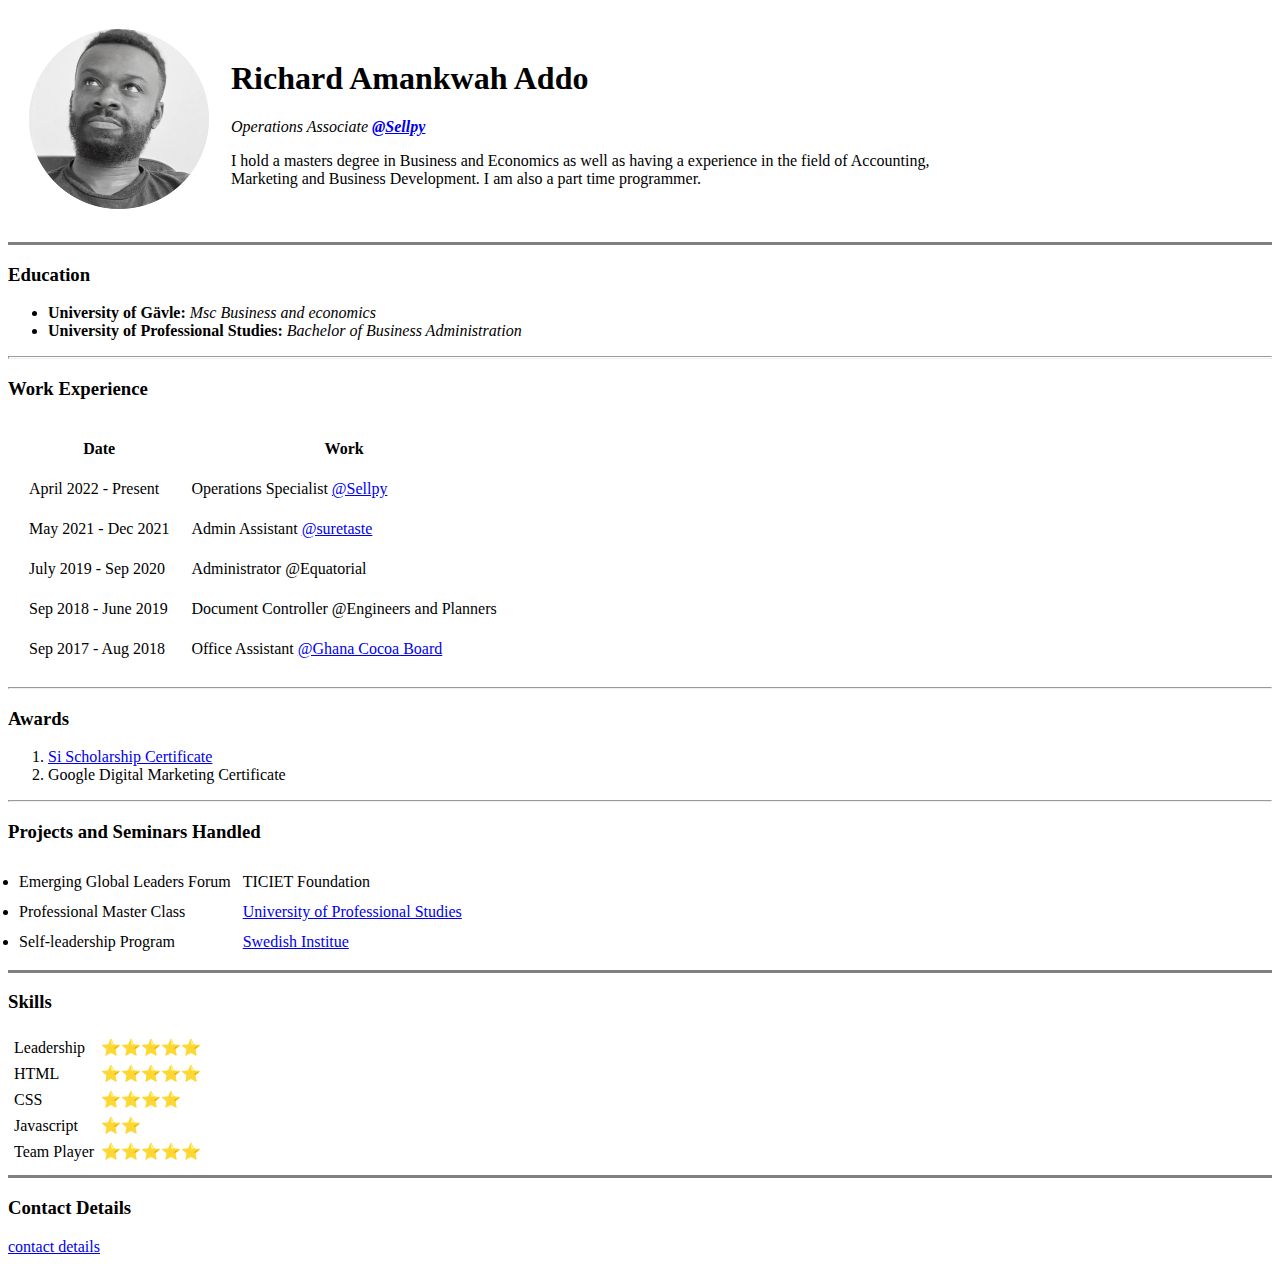
==== index.html @ b19bd9da "Add files via upload" ====
<!DOCTYPE html>
<html>
  <head>
    <meta charset="UTF-8">
   <Centre>
    <title>Richard Personal Site😊</title>
  </head>
   <body>
      <table cellspacing="20">
         <tr>
            <td><img src="richard profile pic.png" alt="richard profile picture"></td>
            <td><h1>Richard Amankwah Addo</h1>  
               <em><p>Operations Associate <strong><a href="https://sellpy.se">@Sellpy</a></strong></p></em> 
                   <p>I hold a masters degree in Business and Economics as well 
                      as having a experience in the field of Accounting, <br> Marketing
                      and Business Development. I am also a part time programmer.</p>
            </td>
         </tr>
      </table>    
         
      <hr size="3" noshade>   
     <h3>Education</h3>
         <ul>
            <li><strong>University of Gävle:</strong> <em>Msc Business 
                and economics</em></li>
            <li><strong>University of Professional Studies:</strong> 
                <em>Bachelor of Business Administration</em> </li> 
         </ul>
      <hr size="3">      
     <h3>Work Experience</h3>
         <table cellspacing="20">
           <thead>
            <tr>
               <th>Date</th>
               <th>Work</th>   
            </tr>
           </thead> 
          <tbody>
            <tr>
               <td>April 2022 - Present</td>
               <td>Operations Specialist <a href="https://sellpy.se">@Sellpy</a></td>              
            </tr>
            <tr>
               <td>May 2021 - Dec 2021</td>
               <td>Admin Assistant <a href="https://suretaste.se">@suretaste</a></td> 
            </tr>
            <tr>
               <td>July 2019 - Sep 2020</td>
               <td>Administrator @Equatorial</td>
            </tr>
            <tr>
               <td>Sep 2018 - June 2019</td>
               <td>Document Controller @Engineers and Planners</td> 
            </tr>
            <tr>
               <td>Sep 2017 - Aug 2018</td>
               <td>Office Assistant <a href="https://cocobod.gh/">@Ghana Cocoa Board</a></td> 
            </tr>
           </tbody> 
         </table>
        <hr>      
      <h3>Awards</h3>
        <ol>
            <li><a href="https://si.se">Si Scholarship Certificate</a></li>        
            <li>Google Digital Marketing Certificate</li>           
        </ol>
        <hr>
      <h3>Projects and Seminars Handled</h3>
        <table cellspacing="10">
         <ul>
            <tr>
               <td><li>Emerging Global Leaders Forum</li></td>
                   <td>TICIET Foundation</td>
            </tr>
            <tr>
               <td><li>Professional Master Class</li></td>
                   <td><a href="https://upsa.edu.gh">University of Professional Studies</a></td>
            </tr>
            <tr>
               <td><li>Self-leadership Program</li></td>
                   <td><a href="https://si.se">Swedish Institue</a></td>
            </tr>
         </ul>
        </table> 
        <hr size="3" noshade>
      <h3>Skills</h3>
         <table cellspacing="5">
            <tr>
               <td>Leadership</td>
               <td>⭐️⭐️⭐️⭐️⭐️</td>
            </tr> 
            <tr>   
               <td>HTML</td>
               <td>⭐️⭐️⭐️⭐️⭐️</td>
            </tr>
            <tr>   
               <td>CSS</td>
               <td>⭐️⭐️⭐️⭐️</td>
            </tr>
            <tr>   
               <td>Javascript</td>
               <td>⭐️⭐️</td>
            </tr>
            <tr>   
               <td>Team Player</td>
               <td>⭐️⭐️⭐️⭐️⭐️</td>
            </tr>
         </table>  
       <hr size="3" noshade>  
    <h3>Contact Details</h3>
            <a href="contact.html">contact details</a>    
            
   </body>
</html>
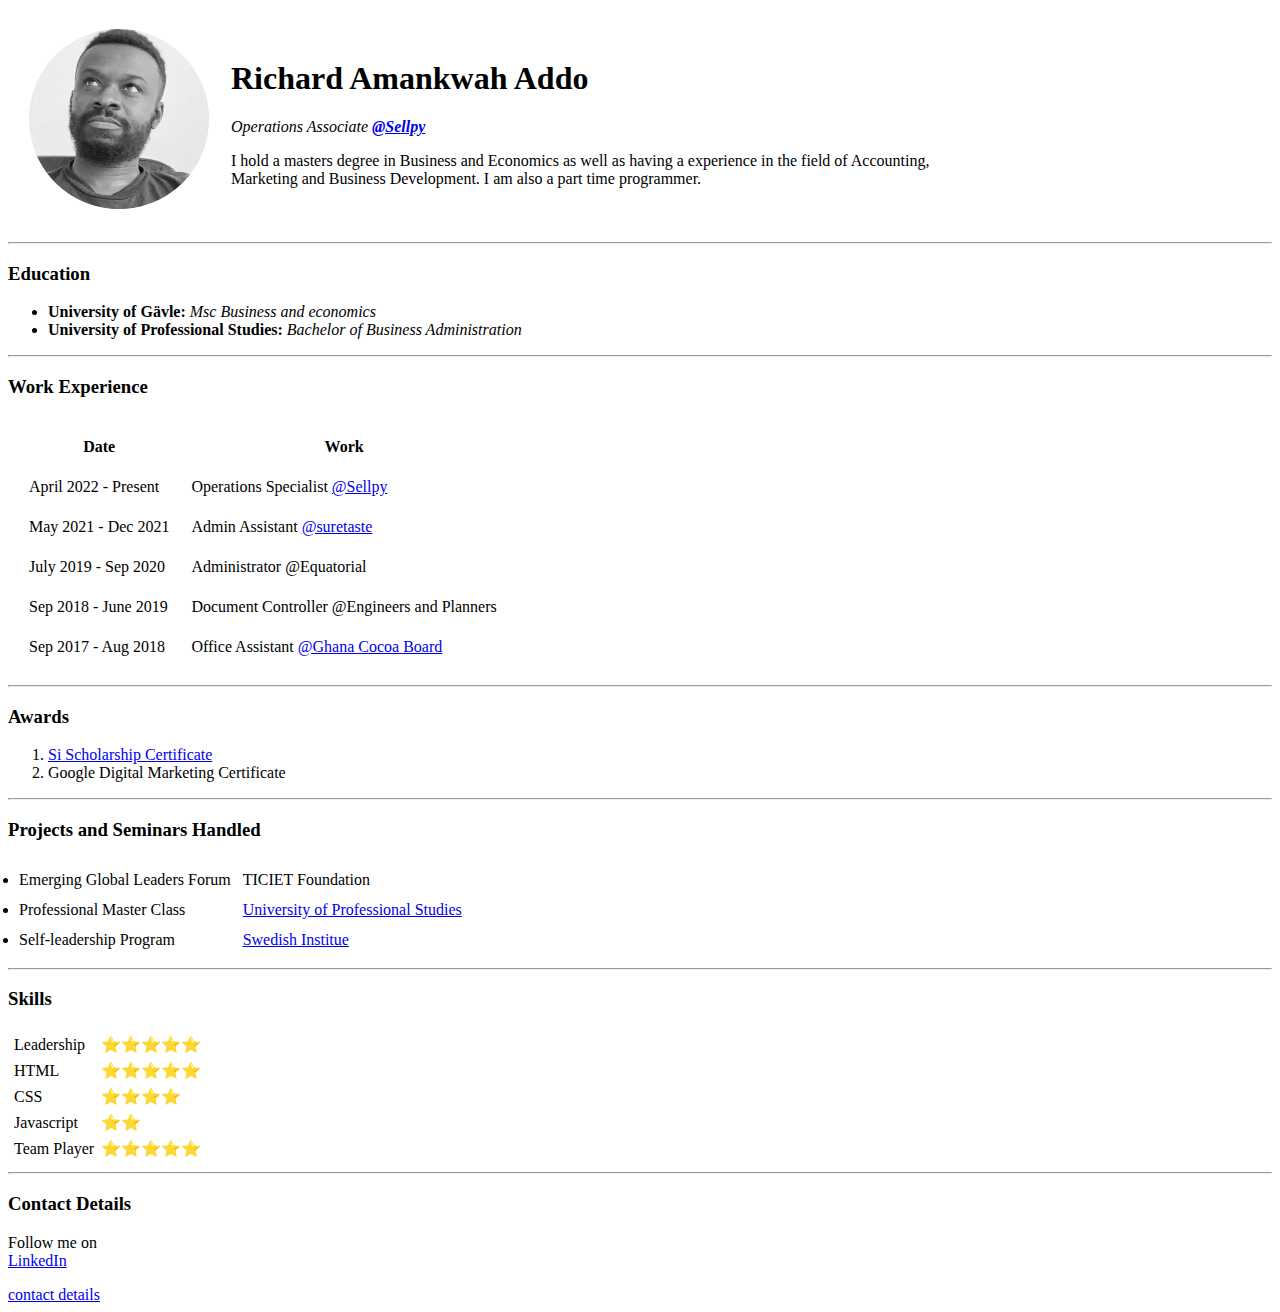
==== commit d5ec930c: "Add files via upload" ====
--- a/index.html
+++ b/index.html
@@ -4,7 +4,9 @@
     <meta charset="UTF-8">
    <Centre>
     <title>Richard Personal Site😊</title>
-  </head>
+   <link rel="stylesheet" href="Css/styles.css">
+
+   </head>
    <body>
       <table cellspacing="20">
          <tr>
@@ -18,7 +20,7 @@
          </tr>
       </table>    
          
-      <hr size="3" noshade>   
+      <hr>   
      <h3>Education</h3>
          <ul>
             <li><strong>University of Gävle:</strong> <em>Msc Business 
@@ -26,7 +28,7 @@
             <li><strong>University of Professional Studies:</strong> 
                 <em>Bachelor of Business Administration</em> </li> 
          </ul>
-      <hr size="3">      
+      <hr>      
      <h3>Work Experience</h3>
          <table cellspacing="20">
            <thead>
@@ -82,7 +84,7 @@
             </tr>
          </ul>
         </table> 
-        <hr size="3" noshade>
+        <hr>
       <h3>Skills</h3>
          <table cellspacing="5">
             <tr>
@@ -106,8 +108,9 @@
                <td>⭐️⭐️⭐️⭐️⭐️</td>
             </tr>
          </table>  
-       <hr size="3" noshade>  
+       <hr>  
     <h3>Contact Details</h3>
+          <p>Follow me on <br><a href="https://www.linkedin.com/in/richard-a-addo-b66932149/">LinkedIn</a></p>
             <a href="contact.html">contact details</a>    
             
    </body>
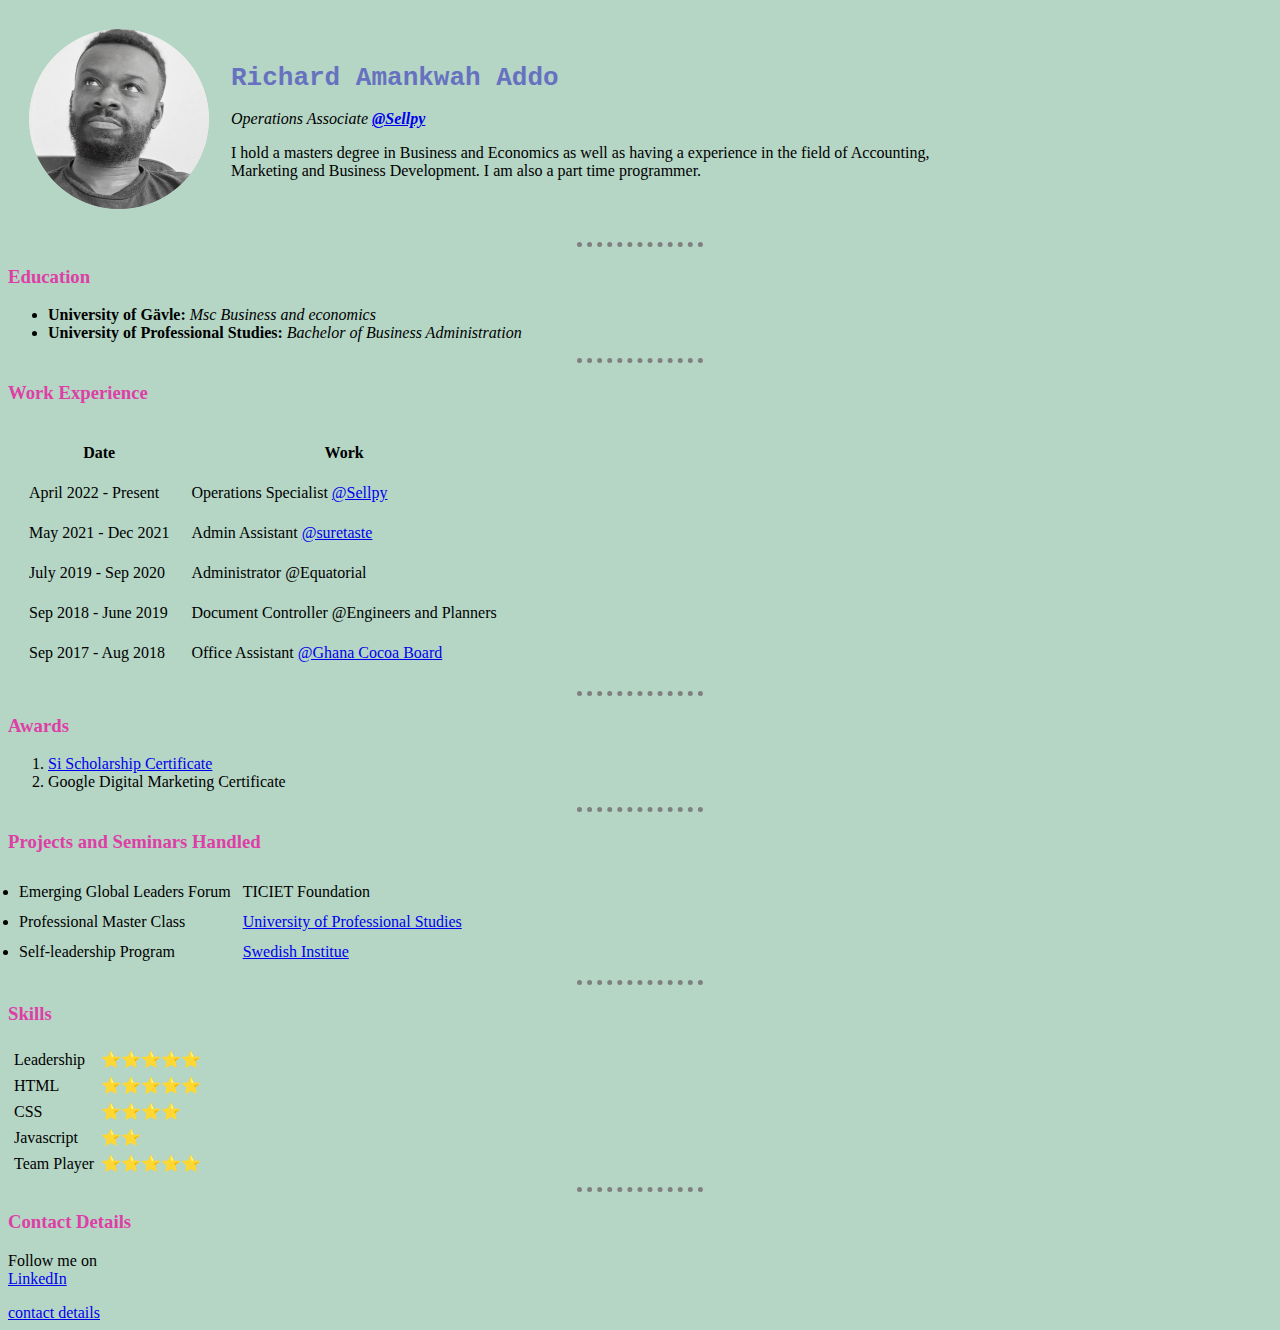
==== commit 0b4cbd53: "Update index.html" ====
--- a/index.html
+++ b/index.html
@@ -4,7 +4,7 @@
     <meta charset="UTF-8">
    <Centre>
     <title>Richard Personal Site😊</title>
-   <link rel="stylesheet" href="Css/styles.css">
+   <link rel="stylesheet" href="styles.css">
 
    </head>
    <body>
--- a/styles.css
+++ b/styles.css
@@ -0,0 +1,35 @@
+body {
+    background-color:#B5D5C5
+ }
+ hr { border-style:dotted none none;
+      height:0px;
+      width:10%;
+      border-color: gray;
+      border-width:5px     
+ }
+ h1 { color:#6672bf;
+    font-family: monospace; font-size: 30;
+ }
+ h3 { color:#de3fa6;
+    font-family: fantasy; font-size:10;
+ }
+
+ h2 {
+   color:#6672bf;
+ }
+ a:hover{
+      color: #f34079;
+      font-weight: bold;
+      cursor: pointer;
+  
+ }
+ button{
+   width: 10em;
+    height: 5ex;
+    background-image: linear-gradient(135deg, #f34079 40%, #fc894d);
+    border: none;
+    border-radius: 5px;
+    font-weight: bold;
+    color: white;
+    cursor: pointer;
+ }